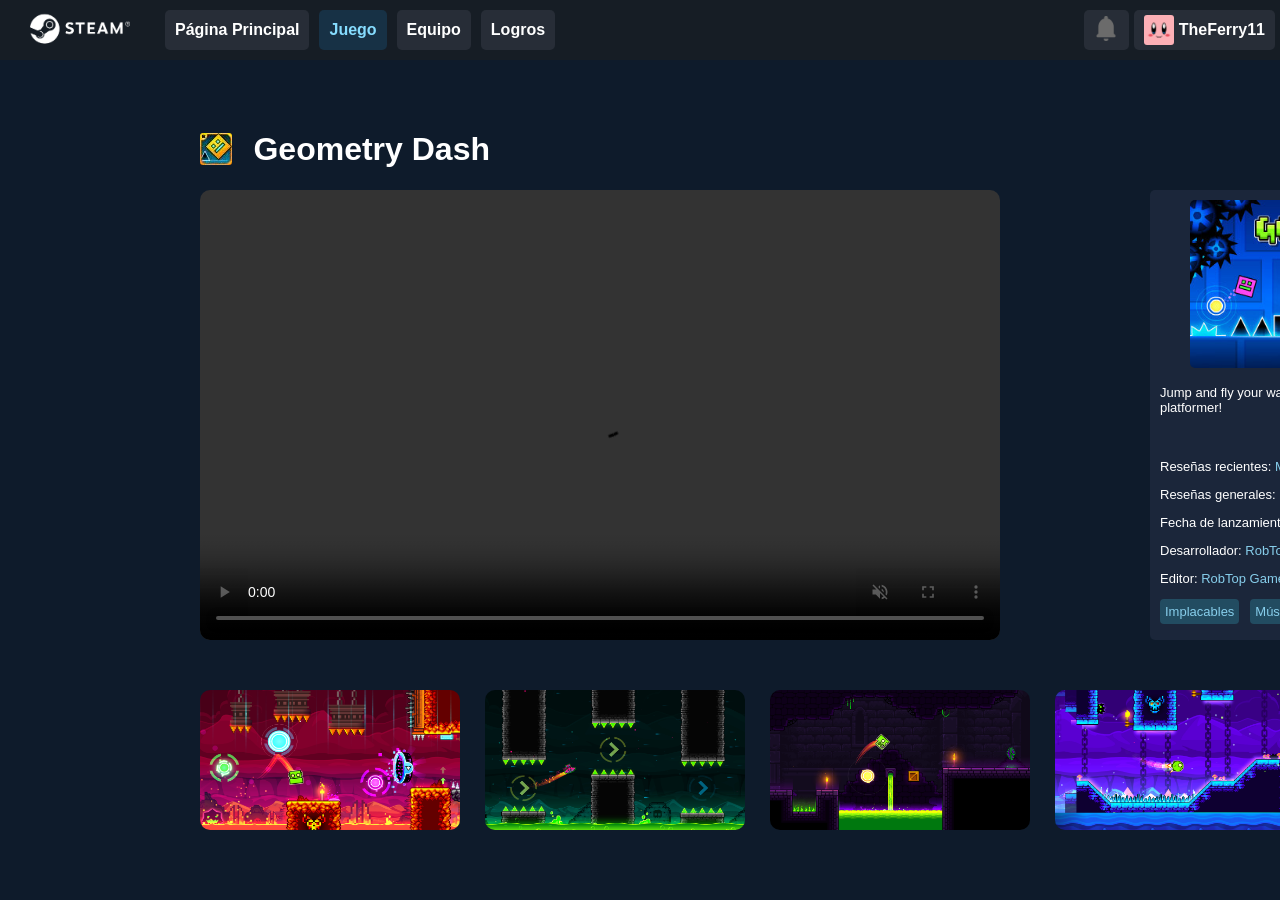
==== index_juego.html @ a0944479 "Add files via upload" ====
<!DOCTYPE html>
<html lang="en">

<head>
    <meta charset="UTF-8">
    <meta name="viewport" content="width=device-width, initial-scale=1.0">
    <title>Geometry Dash - Página Principal</title>
    <link rel="stylesheet" href="style_juego.css">
    <link rel="stylesheet" href="style_menu.css">
    <link rel="shortcut icon" href="imgvid/favicon_steam_gd.ico" type="image/x-icon">
</head>

<body>

    <div class="horizontal">
        <div class="botonesmenu">
            <div class="steam_logo-class"><a target="_new" href="https://store.steampowered.com/"><img src="imgvid/steam_logo.png" class="steam_logo"></a></div>
            <div class="elemento_secundario"><a href="index_paginaprincipal.html" class="enlace">Página Principal</a></div>
            <div class="elemento_principal"><a href="index_juego.html" class="enlace_principal">Juego</a></div>
            <div class="elemento_secundario"><a href="index_equipo.html" class="enlace">Equipo</a></div>
            <div class="elemento_secundario"><a href="index_logros.html" class="enlace">Logros</a></div>
        </div>

        <div class="cajauser">
            <div class="notifi">
                <div><img class="noti" src="imgvid/noti.png"></div>
            </div>
            <div class="usuario">
                <div><img class="pfp" src="imgvid/pfp.jpeg"></div>
                <div class="nombreusuario"><a target="_new" href="https://steamcommunity.com/id/TheFerry11/" class="enlace">TheFerry11</a></div>
            </div>
        </div>
    </div>

    <div class="cajaPrincipal">

        <div class="nombreJuego">
            <div class="logoicono"><img src="imgvid/iconlogo.jpg"></div>
            <div><h1>Geometry Dash</h1></div>
        </div>




        <div class="informacion">
            <div class="VideoTrailer"><video src="imgvid/video_trailer_comprimido_10mb.mp4" type="video/mp4" controls autoplay loop muted></video></div>
            <div class="contenido">
                <div>
                    <img src="imgvid/header.jpg" class="header">
                </div>
                <div>
                    <p>
                        Jump and fly your way through danger in this rhythm-based action platformer!
                    </p>
                    <br>
                    <p>Reseñas recientes: <span>Muy positivas</span> (10.436)</p>
                    <p>Reseñas generales: <span>Extremadamente positivas</span> (59.066)</p>
                    <p>Fecha de lanzamiento: 22 DIC 2014</p>
                    <p>Desarrollador: <span>RobTop Games</span></p>
                    <p>Editor: <span>RobTop Games</span></p>
                    
                    <div class="cajaetiquetas">
                        <div class="etiqueta">Implacables</div>
                        <div class="etiqueta">Música</div>
                        <div class="etiqueta">Editor de niveles</div>
                        <div class="etiqueta">Gran banda sonora</div>
                        <div class="etiqueta">+</div>
                    </div>

                </div>
            </div>
        </div>




        <div class="imagenesExtra">

            <div class="imagen">
                <img src="imgvid/imagen1.jpg" class="imagen1">
            </div>

            <div class="imagen">
                <img src="imgvid/imagen2.jpg" class="imagen2">
            </div>

            <div class="imagen">
                <img src="imgvid/imagen3.jpg" class="imagen3">
            </div>

            <div class="imagen">
                <img src="imgvid/imagen4.jpg" class="imagen4">
            </div>

            <div class="imagen">
                <img src="imgvid/imagen5.jpg" class="imagen5">
            </div>

        </div>

    </div>
    
</body>

</html>
---- style_juego.css ----
body{
    background-color: rgb(14, 27, 43);
    font-family: sans-serif;

    user-select: none;
    cursor: default;
}

img{
    border-radius: 3px;
}

h1{
    color: white;
}

.cajaPrincipal{
    width: 1400px;
    height: 700px;

    margin-top: 50px;
    margin-left: 200px;
}





/* -- Logo y nombre del juego -- */


.logoicono{
    margin-top: 23px;
}

.nombreJuego{
    width: 290px;

    display: flex;
    justify-content: space-between;
}





/* -- Caja principal con el video trailer y la info del juego -- */


.informacion{
    width: 1400px;
    height: 500px;

    display: flex;
    justify-content: space-between;
}

video{
    width: 800px;
    height: 450px;

    border-radius: 10px;
}

.contenido{
    margin-left: 50px;

    width: 450px;
    height: 450px;

    border-radius: 5px;

    background-color: rgb(27, 38, 58);

    text-align: left;
}

.header{
    width: 360px;

    border-radius: 5px;

    margin-top: 10px;
    margin-left: 40px;
}

p{
    color: white;
    margin-left: 10px;
    font-size: 13px;
}

span{
    color: skyblue;
}

span:hover{
    color: rgb(197, 247, 244);
}

.cajaetiquetas{
    display: flex;
    justify-content: space-between;
    width: 420px;
    margin-left: 10px;
}

.etiqueta{
    width: auto;
    height: 20px;

    font-size: 13px;

    color: skyblue;
    background-color: rgba(38, 89, 109, 0.76);

    border-radius: 4px;

    padding-left: 5px;
    padding-right: 5px;
    padding-top: 5px;
}

.etiqueta:hover{
    color: rgb(180, 224, 241);
    background-color: rgba(59, 163, 204, 0.678);
}





/* -- Illo las magenes extra de abajo -- */


.imagenesExtra{
    width: 1400px;
    height: 120px;

    display: flex;
    justify-content: space-between;
}

.imagen{
    transition: 0.8s;
}

.imagen:hover{
    transform: scale(1.1);
    transition: 0.4s;
    
    rotate: 1deg;
}

.imagen1{
    width: 260px;
    height: 140px;

    border-radius: 10px;
}

.imagen2{
    width: 260px;
    height: 140px;

    border-radius: 10px;
}

.imagen3{
    width: 260px;
    height: 140px;

    border-radius: 10px;
}

.imagen4{
    width: 260px;
    height: 140px;

    border-radius: 10px;
}

.imagen5{
    width: 260px;
    height: 140px;

    border-radius: 10px;
}





/* -- Esto es para ver la caja del div para cuando veo que no va muy bien o para ver como estan estructuradas algunas cosas que viendo el propio html no se ven bien -- */
/*
div{
    border: white solid 1px;
}
---- style_menu.css ----
body {
    margin: 0;
    padding: 0;

    user-select: none;
    cursor: default;
}


/* -- -- Menu y Usuario -- -- */

/*(He hecho un css a parte para el menu porque asi está mas organizado y también se me estaba yendo de las manos)*/

/* -- Botones del menu -- */



.steam_logo{
    margin-left: 30px;
    margin-right: 30px;
    width: 100px;
}

.horizontal{
    background-color: rgb(22, 29, 37);
    
    display: flex;
    justify-content: space-between;

    font-weight: bold;
}

.botonesmenu {
    height: 60px;
    display: flex;
    align-items: center;
}

.elemento_principal {
    height: 40px;

    padding-left: 10px;
    padding-right: 10px;

    margin-left: 5px;
    margin-right: 5px;

    background-color: rgb(23, 49, 69);
    border-radius: 5px;

    align-content: center;
    display: inline-grid;

    color:aqua;
}

.elemento_secundario {
    height: 40px;

    padding-left: 10px;
    padding-right: 10px;

    margin-left: 5px;
    margin-right: 5px;

    background-color: rgb(39, 45, 55);
    border-radius: 5px;

    align-content: center;
    display: inline-grid;
}

.elemento_secundario:hover{
    background-color: rgba(119, 144, 177, 0.377);
    color: rgb(255, 5, 5);
}

.enlace {
    text-decoration: none;
    color: white;
}

.enlace_principal {
    text-decoration: none;
    color: rgb(134, 221, 255);
}



/* -- Botones del usuario -- */



.cajauser{
    height: 60px;
    display: flex;
    align-items: center;

}

.notifi{
    height: 40px;
    width: 45px;

    background-color: rgb(39, 45, 55);
    border-radius: 5px;

    display: flex;
    justify-content: center;
    align-items: center;
}

.noti{
    height: 25px;
    width: 20px;
}

.usuario {
    height: 40px;

    padding-left: 10px;
    padding-right: 10px;

    margin-left: 5px;
    margin-right: 5px;

    background-color: rgb(39, 45, 55);
    border-radius: 5px;

    display: flex;
    align-items: center;

    text-decoration: none;
    color: white;
}

.pfp{
    margin-top: 3px;
    margin-right: 5px;

    height: 30px;
    width: 30px;
}

/*
div{
    border: white solid 1px;
}
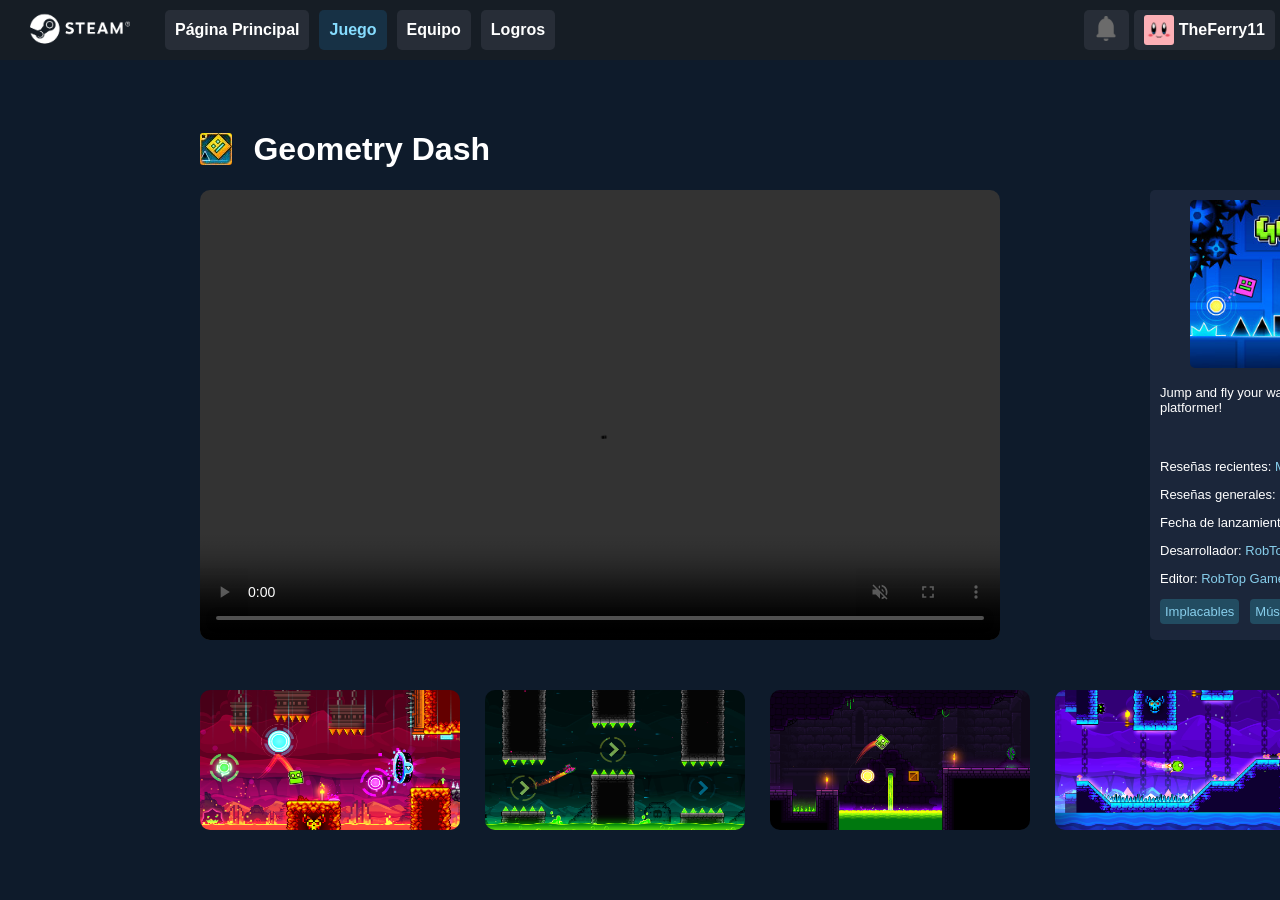
==== commit 3f5eb8eb: "Update link to main page in index_juego.html" ====
--- a/index_juego.html
+++ b/index_juego.html
@@ -15,7 +15,7 @@
     <div class="horizontal">
         <div class="botonesmenu">
             <div class="steam_logo-class"><a target="_new" href="https://store.steampowered.com/"><img src="imgvid/steam_logo.png" class="steam_logo"></a></div>
-            <div class="elemento_secundario"><a href="index_paginaprincipal.html" class="enlace">Página Principal</a></div>
+            <div class="elemento_secundario"><a href="index.html" class="enlace">Página Principal</a></div>
             <div class="elemento_principal"><a href="index_juego.html" class="enlace_principal">Juego</a></div>
             <div class="elemento_secundario"><a href="index_equipo.html" class="enlace">Equipo</a></div>
             <div class="elemento_secundario"><a href="index_logros.html" class="enlace">Logros</a></div>
@@ -102,4 +102,4 @@
     
 </body>
 
-</html>+</html>
